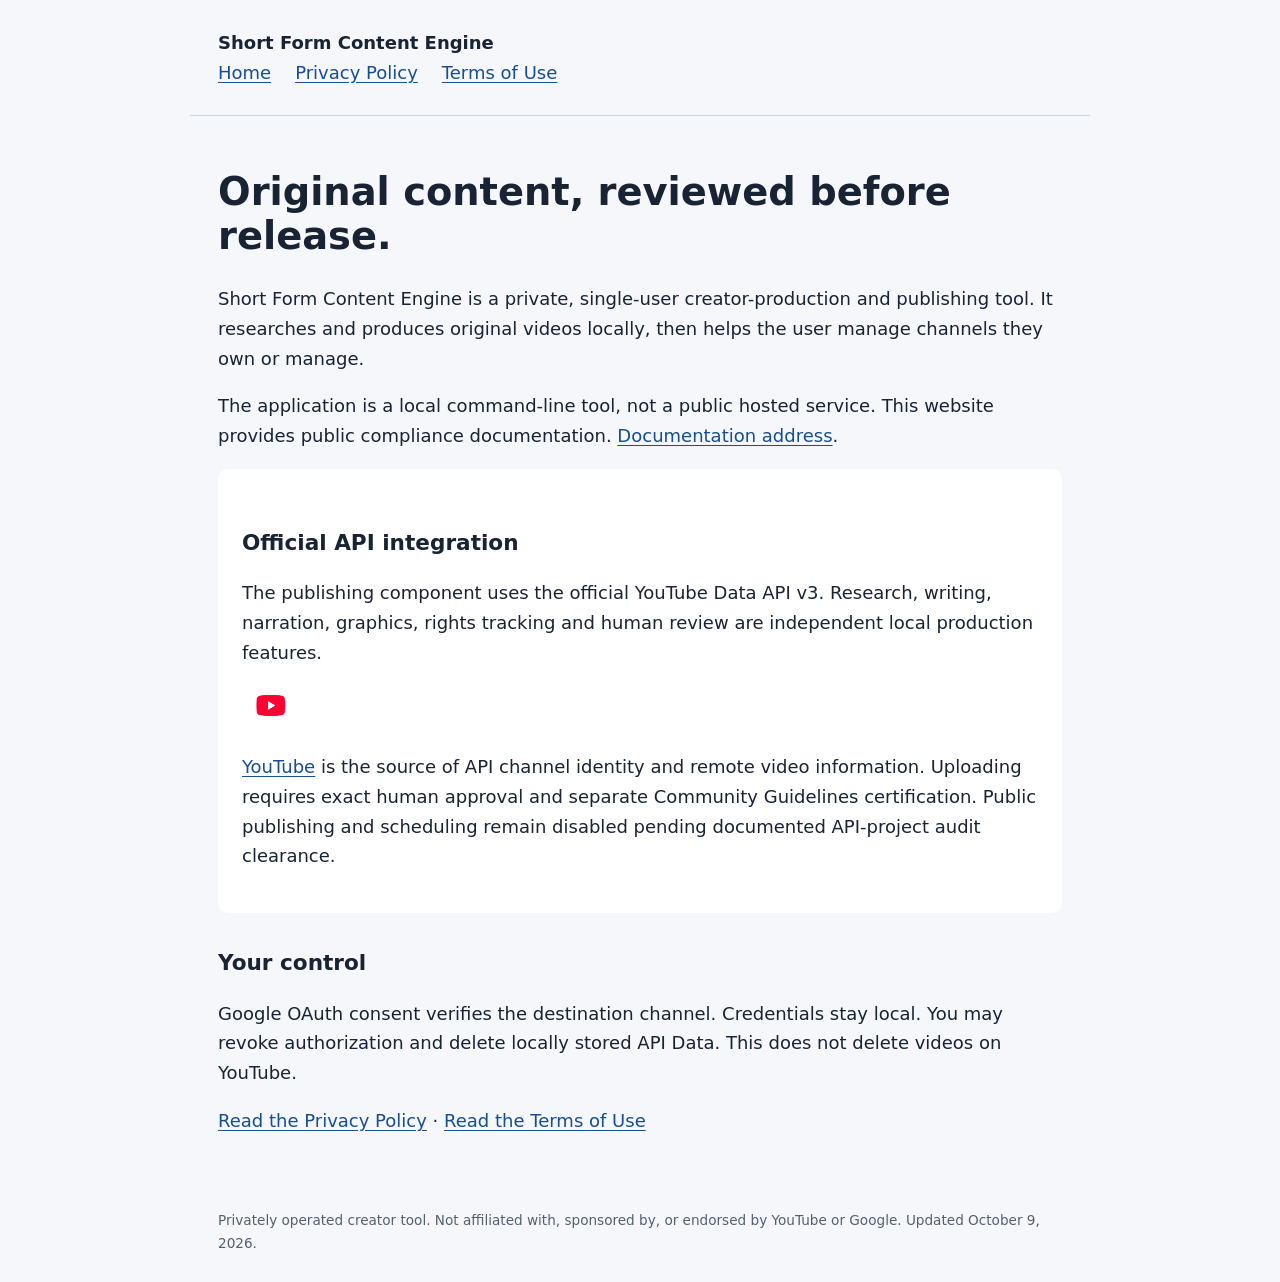
==== index.html @ 4b389101 "publish compliance documentation" ====
<!doctype html>
<html lang="en"><head><meta charset="utf-8"><meta name="viewport" content="width=device-width,initial-scale=1"><title>Home | Short Form Content Engine</title><link rel="stylesheet" href="styles.css"></head>
<body><header><strong>Short Form Content Engine</strong><nav aria-label="Main"><a href="index.html">Home</a><a href="privacy.html">Privacy Policy</a><a href="terms.html">Terms of Use</a></nav></header><main><h1>Original content, reviewed before release.</h1><p>Short Form Content Engine is a private, single-user creator-production and publishing tool. It researches and produces original videos locally, then helps the user manage channels they own or manage.</p><p>The application is a local command-line tool, not a public hosted service. This website provides public compliance documentation. <a href="https://brown-9058.github.io/short-form-content-engine-compliance/">Documentation address</a>.</p><section class="integration"><h2>Official API integration</h2><p>The publishing component uses the official YouTube Data API v3. Research, writing, narration, graphics, rights tracking and human review are independent local production features.</p><div class="brand"><!-- BRAND_SLOT_START --><a href="https://www.youtube.com/" aria-label="YouTube"><img src="assets/youtube-logo.png" alt="YouTube" width="120"></a><!-- BRAND_SLOT_END --></div><p><a href="https://www.youtube.com/">YouTube</a> is the source of API channel identity and remote video information. Uploading requires exact human approval and separate Community Guidelines certification. Public publishing and scheduling remain disabled pending documented API-project audit clearance.</p></section><h2>Your control</h2><p>Google OAuth consent verifies the destination channel. Credentials stay local. You may revoke authorization and delete locally stored API Data. This does not delete videos on YouTube.</p><p><a href="privacy.html">Read the Privacy Policy</a> · <a href="terms.html">Read the Terms of Use</a></p></main><footer>Privately operated creator tool. Not affiliated with, sponsored by, or endorsed by YouTube or Google. Updated October 9, 2026.</footer></body></html>
---- styles.css ----
*{box-sizing:border-box}body{margin:0;background:#f5f7fa;color:#182334;font:18px/1.65 system-ui,sans-serif}header,main,footer{max-width:900px;margin:auto;padding:28px}header{border-bottom:1px solid #cbd3dd}h1{font-size:2.4rem;line-height:1.15}h2{font-size:1.35rem;margin-top:2rem}a{color:#174d92;text-underline-offset:3px}nav{display:flex;gap:24px;flex-wrap:wrap}.notice{border-left:4px solid #9b6610;padding:16px;background:#fff5de}.integration{background:white;padding:24px;border-radius:10px}.brand img{width:120px;height:auto}code{font-size:.85em;overflow-wrap:anywhere}footer{font-size:.85rem;color:#526070}@media(max-width:600px){h1{font-size:1.8rem}header,main,footer{padding:20px}}
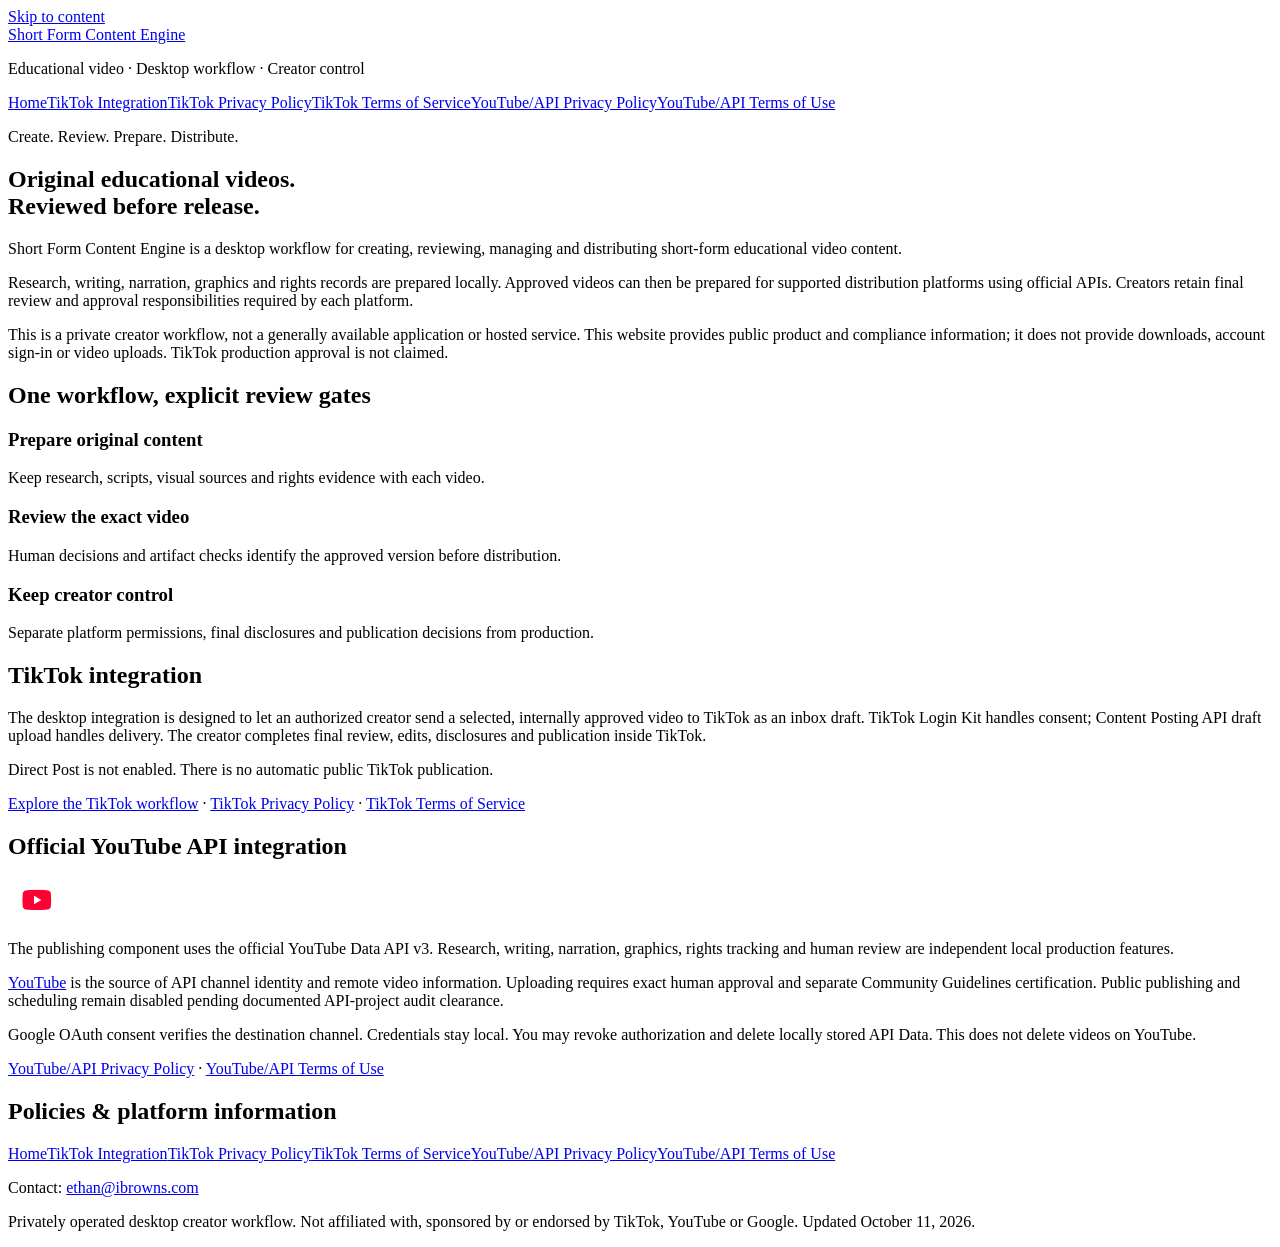
==== commit fff74b80: "add TikTok compliance and app information pages" ====
--- a/index.html
+++ b/index.html
@@ -1,3 +1,7 @@
 <!doctype html>
-<html lang="en"><head><meta charset="utf-8"><meta name="viewport" content="width=device-width,initial-scale=1"><title>Home | Short Form Content Engine</title><link rel="stylesheet" href="styles.css"></head>
-<body><header><strong>Short Form Content Engine</strong><nav aria-label="Main"><a href="index.html">Home</a><a href="privacy.html">Privacy Policy</a><a href="terms.html">Terms of Use</a></nav></header><main><h1>Original content, reviewed before release.</h1><p>Short Form Content Engine is a private, single-user creator-production and publishing tool. It researches and produces original videos locally, then helps the user manage channels they own or manage.</p><p>The application is a local command-line tool, not a public hosted service. This website provides public compliance documentation. <a href="https://brown-9058.github.io/short-form-content-engine-compliance/">Documentation address</a>.</p><section class="integration"><h2>Official API integration</h2><p>The publishing component uses the official YouTube Data API v3. Research, writing, narration, graphics, rights tracking and human review are independent local production features.</p><div class="brand"><!-- BRAND_SLOT_START --><a href="https://www.youtube.com/" aria-label="YouTube"><img src="assets/youtube-logo.png" alt="YouTube" width="120"></a><!-- BRAND_SLOT_END --></div><p><a href="https://www.youtube.com/">YouTube</a> is the source of API channel identity and remote video information. Uploading requires exact human approval and separate Community Guidelines certification. Public publishing and scheduling remain disabled pending documented API-project audit clearance.</p></section><h2>Your control</h2><p>Google OAuth consent verifies the destination channel. Credentials stay local. You may revoke authorization and delete locally stored API Data. This does not delete videos on YouTube.</p><p><a href="privacy.html">Read the Privacy Policy</a> · <a href="terms.html">Read the Terms of Use</a></p></main><footer>Privately operated creator tool. Not affiliated with, sponsored by, or endorsed by YouTube or Google. Updated October 9, 2026.</footer></body></html>
+<html lang="en">
+<head><meta charset="utf-8"><meta name="viewport" content="width=device-width,initial-scale=1"><title>Short Form Content Engine — Desktop Video Workflow</title><meta name="description" content="Public product and compliance information for a private desktop educational-video workflow using official platform APIs."><link rel="stylesheet" href="/short-form-content-engine-compliance/styles.css"></head>
+<body><a class="skip-link" href="#main">Skip to content</a><header><a class="wordmark" href="/short-form-content-engine-compliance/">Short Form Content Engine</a><p class="eyebrow">Educational video · Desktop workflow · Creator control</p><nav aria-label="Compliance"><a href="/short-form-content-engine-compliance/">Home</a><a href="/short-form-content-engine-compliance/tiktok/">TikTok Integration</a><a href="/short-form-content-engine-compliance/tiktok/privacy/">TikTok Privacy Policy</a><a href="/short-form-content-engine-compliance/tiktok/terms/">TikTok Terms of Service</a><a href="/short-form-content-engine-compliance/privacy.html">YouTube/API Privacy Policy</a><a href="/short-form-content-engine-compliance/terms.html">YouTube/API Terms of Use</a></nav></header><main id="main"><section class="hero"><p class="eyebrow">Create. Review. Prepare. Distribute.</p><h1>Original educational videos.<br>Reviewed before release.</h1><p class="lede">Short Form Content Engine is a desktop workflow for creating, reviewing, managing and distributing short-form educational video content.</p><p>Research, writing, narration, graphics and rights records are prepared locally. Approved videos can then be prepared for supported distribution platforms using official APIs. Creators retain final review and approval responsibilities required by each platform.</p><p class="notice">This is a private creator workflow, not a generally available application or hosted service. This website provides public product and compliance information; it does not provide downloads, account sign-in or video uploads. TikTok production approval is not claimed.</p></section>
+<section><h2>One workflow, explicit review gates</h2><div class="grid"><article class="card"><h3>Prepare original content</h3><p>Keep research, scripts, visual sources and rights evidence with each video.</p></article><article class="card"><h3>Review the exact video</h3><p>Human decisions and artifact checks identify the approved version before distribution.</p></article><article class="card"><h3>Keep creator control</h3><p>Separate platform permissions, final disclosures and publication decisions from production.</p></article></div></section>
+<section class="integration"><h2>TikTok integration</h2><p>The desktop integration is designed to let an authorized creator send a selected, internally approved video to TikTok as an inbox draft. TikTok Login Kit handles consent; Content Posting API draft upload handles delivery. The creator completes final review, edits, disclosures and publication inside TikTok.</p><p>Direct Post is not enabled. There is no automatic public TikTok publication.</p><p><a href="tiktok/">Explore the TikTok workflow</a> · <a href="tiktok/privacy/">TikTok Privacy Policy</a> · <a href="tiktok/terms/">TikTok Terms of Service</a></p></section>
+<section class="integration"><h2>Official YouTube API integration</h2><div class="brand"><!-- BRAND_SLOT_START --><a href="https://www.youtube.com/" aria-label="YouTube"><img src="assets/youtube-logo.png" alt="YouTube" width="120"></a><!-- BRAND_SLOT_END --></div><p>The publishing component uses the official YouTube Data API v3. Research, writing, narration, graphics, rights tracking and human review are independent local production features.</p><p><a href="https://www.youtube.com/">YouTube</a> is the source of API channel identity and remote video information. Uploading requires exact human approval and separate Community Guidelines certification. Public publishing and scheduling remain disabled pending documented API-project audit clearance.</p><p>Google OAuth consent verifies the destination channel. Credentials stay local. You may revoke authorization and delete locally stored API Data. This does not delete videos on YouTube.</p><p><a href="privacy.html">YouTube/API Privacy Policy</a> · <a href="terms.html">YouTube/API Terms of Use</a></p></section></main><footer><h2>Policies &amp; platform information</h2><nav aria-label="Compliance"><a href="/short-form-content-engine-compliance/">Home</a><a href="/short-form-content-engine-compliance/tiktok/">TikTok Integration</a><a href="/short-form-content-engine-compliance/tiktok/privacy/">TikTok Privacy Policy</a><a href="/short-form-content-engine-compliance/tiktok/terms/">TikTok Terms of Service</a><a href="/short-form-content-engine-compliance/privacy.html">YouTube/API Privacy Policy</a><a href="/short-form-content-engine-compliance/terms.html">YouTube/API Terms of Use</a></nav><p>Contact: <a href="mailto:ethan@ibrowns.com">ethan@ibrowns.com</a></p><p>Privately operated desktop creator workflow. Not affiliated with, sponsored by or endorsed by TikTok, YouTube or Google. Updated October 11, 2026.</p></footer></body></html>
